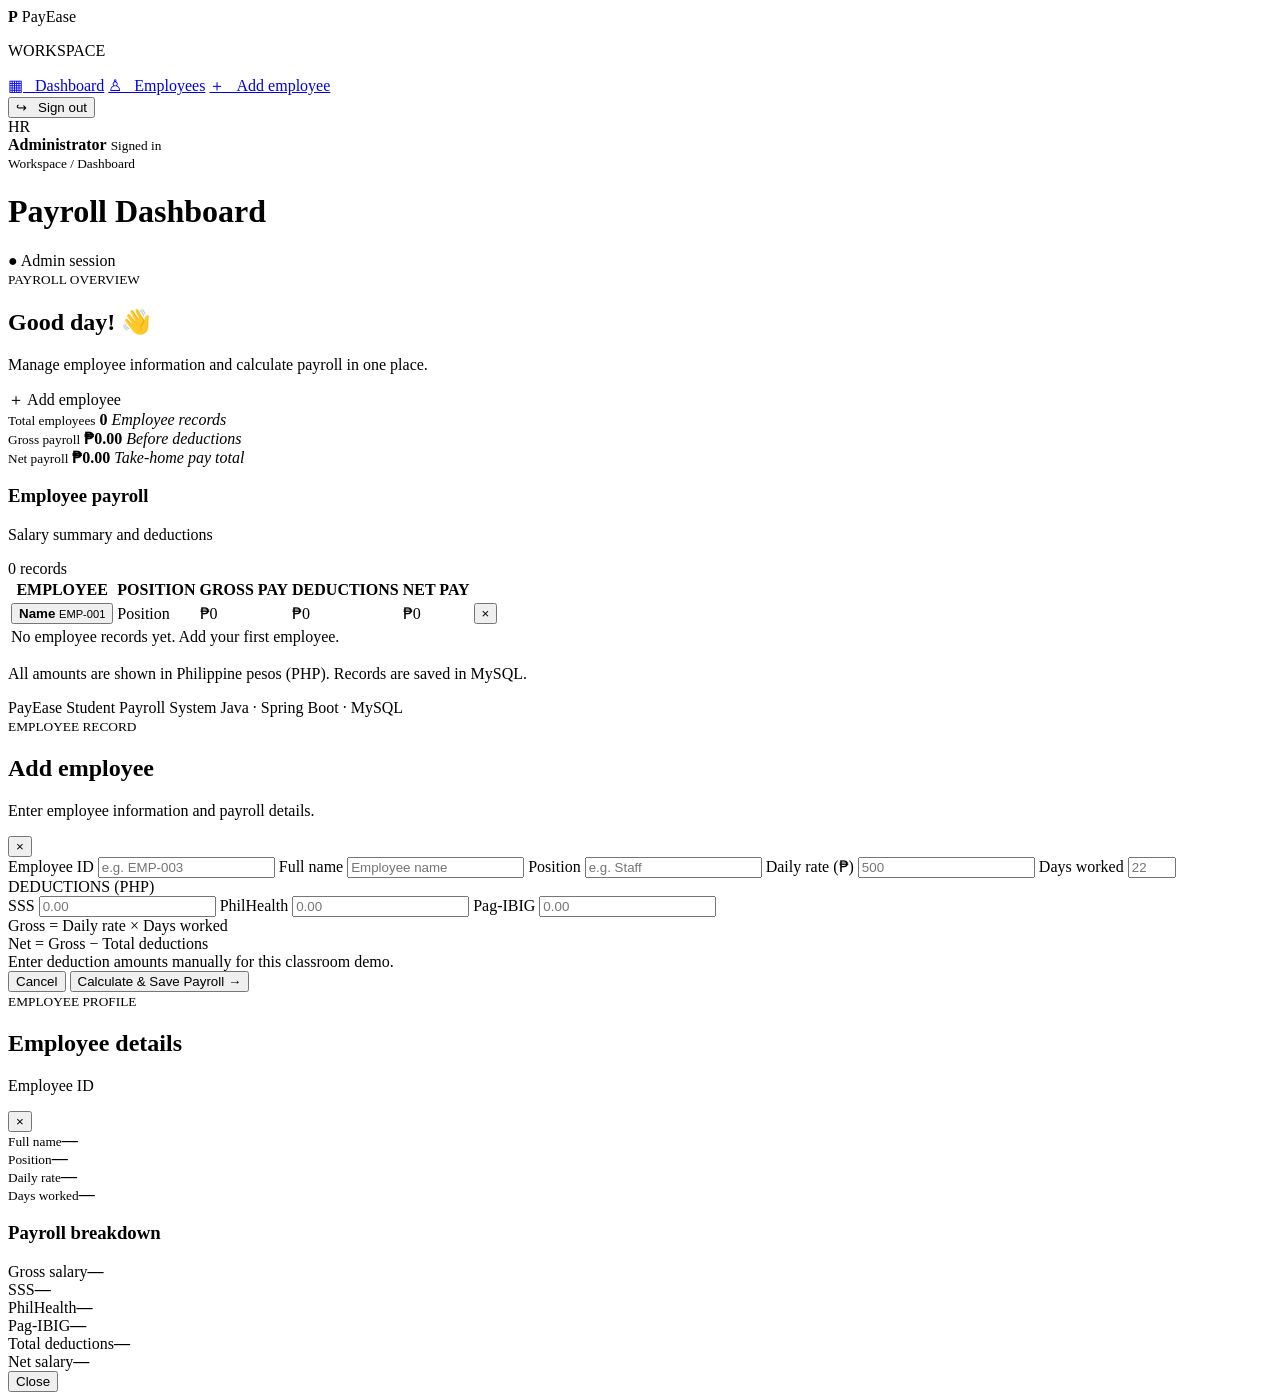
==== src/main/resources/templates/index.html @ 9a191d66 "pay-ease done system and for improvents" ====
<!DOCTYPE html>
<html lang="en" xmlns:th="http://www.thymeleaf.org">

<head>
    <meta charset="UTF-8">
    <meta name="viewport" content="width=device-width,initial-scale=1">
    <title>PayEase | Payroll Dashboard</title>
    <link rel="stylesheet" th:href="@{/style.css}">
</head>

<body>

    <aside class="sidebar">
        <div class="brand"><b>P</b> PayEase</div>
        <p class="label">WORKSPACE</p>

        <a class="active" href="/">▦ &nbsp; Dashboard</a>
        <a href="/employees">♙ &nbsp; Employees</a>
        <a href="/employees/new">＋ &nbsp; Add employee</a>

        <form class="logout-form" th:action="@{/logout}" method="post">
            <button class="logout-btn" type="submit">↪ &nbsp; Sign out</button>
        </form>

        <div class="admin">
            <span>HR</span>
            <div>
                <strong>Administrator</strong>
                <small>Signed in</small>
            </div>
        </div>
    </aside>

    <main>
        <header>
            <div>
                <small>Workspace / Dashboard</small>
                <h1>Payroll Dashboard</h1>
            </div>
            <span class="demo">● Admin session</span>
        </header>

        <section class="welcome">
            <div>
                <small>PAYROLL OVERVIEW</small>
                <h2>Good day! 👋</h2>
                <p>Manage employee information and calculate payroll in one place.</p>
            </div>

            <a class="btn" th:href="@{/employees/new}">
                ＋ Add employee
            </a>
        </section>

        <div class="alert error" th:if="${errorMessage}" th:text="${errorMessage}"></div>

        <div class="alert success" th:if="${successMessage}" th:text="${successMessage}"></div>

        <section class="stats">
            <article>
                <small>Total employees</small>
                <strong th:text="${employeeCount}">0</strong>
                <em>Employee records</em>
            </article>

            <article>
                <small>Gross payroll</small>
                <strong>₱<span th:text="${#numbers.formatDecimal(totalGross,1,'COMMA',2,'POINT')}">0.00</span></strong>
                <em>Before deductions</em>
            </article>

            <article>
                <small>Net payroll</small>
                <strong>₱<span
                        th:text="${#numbers.formatDecimal(totalPayroll,1,'COMMA',2,'POINT')}">0.00</span></strong>
                <em>Take-home pay total</em>
            </article>
        </section>

        <section class="columns">
            <article class="panel employee-panel" id="employees">

                <div class="heading">
                    <div>
                        <h3>Employee payroll</h3>
                        <p>Salary summary and deductions</p>
                    </div>
                    <span class="pill" th:text="${employeeCount}+' records'">0 records</span>
                </div>

                <div class="table-scroll">
                    <table>
                        <thead>
                            <tr>
                                <th>EMPLOYEE</th>
                                <th>POSITION</th>
                                <th>GROSS PAY</th>
                                <th>DEDUCTIONS</th>
                                <th>NET PAY</th>
                                <th></th>
                            </tr>
                        </thead>

                        <tbody>
                            <tr th:each="e:${employees}">
                                <td>
                                    <button type="button" class="employee-name" data-open-modal="employeeDetailsModal"
                                        th:attr="
                                    data-id=${e.employeeId},
                                    data-name=${e.fullName},
                                    data-position=${e.position},
                                    data-rate=${e.dailyRate},
                                    data-days=${e.daysWorked},
                                    data-sss=${e.sss},
                                    data-philhealth=${e.philHealth},
                                    data-pagibig=${e.pagIbig},
                                    data-gross=${e.grossSalary},
                                    data-deductions=${e.totalDeductions},
                                    data-net=${e.netSalary}">

                                        <strong th:text="${e.fullName}">Name</strong>
                                        <small class="id" th:text="${e.employeeId}">EMP-001</small>
                                    </button>
                                </td>

                                <td th:text="${e.position}">Position</td>

                                <td th:text="'₱'+${#numbers.formatDecimal(e.grossSalary,1,'COMMA',2,'POINT')}">₱0</td>

                                <td th:text="'₱'+${#numbers.formatDecimal(e.totalDeductions,1,'COMMA',2,'POINT')}">₱0
                                </td>

                                <td class="net"
                                    th:text="'₱'+${#numbers.formatDecimal(e.netSalary,1,'COMMA',2,'POINT')}">₱0</td>

                                <td>
                                    <form th:action="@{/employees/delete/{id}(id=${e.employeeId})}" method="post"
                                        onsubmit="return confirm('Delete this employee?')">

                                        <button class="delete" type="submit" aria-label="Delete employee">×</button>
                                    </form>
                                </td>
                            </tr>

                            <tr th:if="${#lists.isEmpty(employees)}">
                                <td colspan="6">
                                    No employee records yet. Add your first employee.
                                </td>
                            </tr>
                        </tbody>
                    </table>
                </div>

                <p class="note">
                    All amounts are shown in Philippine pesos (PHP).
                    Records are saved in MySQL.
                </p>
            </article>
        </section>

        <footer>
            PayEase Student Payroll System
            <span>Java · Spring Boot · MySQL</span>
        </footer>
    </main>

    <!-- ADD EMPLOYEE MODAL -->
    <div class="modal-overlay" id="addEmployeeModal" aria-hidden="true">

        <div class="modal-box" role="dialog" aria-modal="true">

            <div class="modal-heading">
                <div>
                    <small>EMPLOYEE RECORD</small>
                    <h2>Add employee</h2>
                    <p>Enter employee information and payroll details.</p>
                </div>

                <button type="button" class="modal-close" data-close-modal>×</button>
            </div>

            <form class="entry" th:action="@{/employees}" th:object="${newEmployee}" method="post">

                <div class="form-grid">
                    <label>
                        Employee ID
                        <input th:field="*{employeeId}" placeholder="e.g. EMP-003" required maxlength="20">
                    </label>

                    <label>
                        Full name
                        <input th:field="*{fullName}" placeholder="Employee name" required maxlength="80">
                    </label>

                    <label class="full">
                        Position
                        <input th:field="*{position}" placeholder="e.g. Staff" required maxlength="60">
                    </label>

                    <label>
                        Daily rate (₱)
                        <input th:field="*{dailyRate}" type="number" min="0" step=".01" placeholder="500" required>
                    </label>

                    <label>
                        Days worked
                        <input th:field="*{daysWorked}" type="number" min="0" max="31" placeholder="22" required>
                    </label>
                </div>

                <div class="rule">DEDUCTIONS (PHP)</div>

                <div class="three">
                    <label>
                        SSS
                        <input th:field="*{sss}" type="number" min="0" step=".01" placeholder="0.00">
                    </label>

                    <label>
                        PhilHealth
                        <input th:field="*{philHealth}" type="number" min="0" step=".01" placeholder="0.00">
                    </label>

                    <label>
                        Pag-IBIG
                        <input th:field="*{pagIbig}" type="number" min="0" step=".01" placeholder="0.00">
                    </label>
                </div>

                <div class="hint">
                    Gross = Daily rate × Days worked<br>
                    Net = Gross − Total deductions<br>
                    Enter deduction amounts manually for this classroom demo.
                </div>

                <div class="modal-buttons">
                    <button class="btn cancel-btn" type="button" data-close-modal>Cancel</button>

                    <button class="btn submit" type="submit">
                        Calculate &amp; Save Payroll →
                    </button>
                </div>
            </form>
        </div>
    </div>

    <!-- EMPLOYEE DETAILS MODAL -->
    <div class="modal-overlay" id="employeeDetailsModal" aria-hidden="true">

        <div class="modal-box details-box" role="dialog" aria-modal="true">

            <div class="modal-heading">
                <div>
                    <small>EMPLOYEE PROFILE</small>
                    <h2>Employee details</h2>
                    <p id="detailId">Employee ID</p>
                </div>

                <button type="button" class="modal-close" data-close-modal>×</button>
            </div>

            <div class="details-grid">
                <div><small>Full name</small><strong id="detailName">—</strong></div>
                <div><small>Position</small><strong id="detailPosition">—</strong></div>
                <div><small>Daily rate</small><strong id="detailRate">—</strong></div>
                <div><small>Days worked</small><strong id="detailDays">—</strong></div>
            </div>

            <h3 class="breakdown-title">Payroll breakdown</h3>

            <div class="breakdown">
                <div><span>Gross salary</span><strong id="detailGross">—</strong></div>
                <div><span>SSS</span><strong id="detailSSS">—</strong></div>
                <div><span>PhilHealth</span><strong id="detailPhilHealth">—</strong></div>
                <div><span>Pag-IBIG</span><strong id="detailPagibig">—</strong></div>
                <div><span>Total deductions</span><strong id="detailDeductions">—</strong></div>
                <div class="net-total"><span>Net salary</span><strong id="detailNet">—</strong></div>
            </div>

            <div class="modal-buttons">
                <button class="btn cancel-btn" type="button" data-close-modal>Close</button>
            </div>
        </div>
    </div>

    <script>
        document.addEventListener("DOMContentLoaded", function () {

            let lastTrigger = null;

            function openModal(id, trigger) {
                const modal = document.getElementById(id);
                if (!modal) return;

                lastTrigger = trigger;
                modal.classList.add("active");
                modal.setAttribute("aria-hidden", "false");
                document.body.classList.add("modal-open");

                const focusTarget = modal.querySelector("input, button");
                if (focusTarget) focusTarget.focus();
            }

            function closeModal(modal) {
                if (!modal) return;

                modal.classList.remove("active");
                modal.setAttribute("aria-hidden", "true");

                if (!document.querySelector(".modal-overlay.active")) {
                    document.body.classList.remove("modal-open");
                }

                if (lastTrigger) lastTrigger.focus();
            }

            function peso(value) {
                return "₱" + Number(value || 0).toLocaleString("en-PH", {
                    minimumFractionDigits: 2,
                    maximumFractionDigits: 2
                });
            }

            document.addEventListener("click", function (event) {

                const trigger = event.target.closest("[data-open-modal]");

                if (trigger) {
                    const id = trigger.dataset.openModal;

                    if (id === "employeeDetailsModal") {
                        const d = trigger.dataset;

                        document.getElementById("detailId").textContent = d.id || "";
                        document.getElementById("detailName").textContent = d.name || "—";
                        document.getElementById("detailPosition").textContent = d.position || "—";
                        document.getElementById("detailRate").textContent = peso(d.rate);
                        document.getElementById("detailDays").textContent = d.days || "0";

                        document.getElementById("detailGross").textContent = peso(d.gross);
                        document.getElementById("detailSSS").textContent = peso(d.sss);
                        document.getElementById("detailPhilHealth").textContent = peso(d.philhealth);
                        document.getElementById("detailPagibig").textContent = peso(d.pagibig);
                        document.getElementById("detailDeductions").textContent = peso(d.deductions);
                        document.getElementById("detailNet").textContent = peso(d.net);
                    }

                    openModal(id, trigger);
                }

                const closeButton = event.target.closest("[data-close-modal]");

                if (closeButton) {
                    closeModal(closeButton.closest(".modal-overlay"));
                }

                if (event.target.classList.contains("modal-overlay")) {
                    closeModal(event.target);
                }
            });

            document.addEventListener("keydown", function (event) {
                if (event.key === "Escape") {
                    document.querySelectorAll(".modal-overlay.active")
                        .forEach(closeModal);
                }
            });

        });
    </script>

</body>

</html>
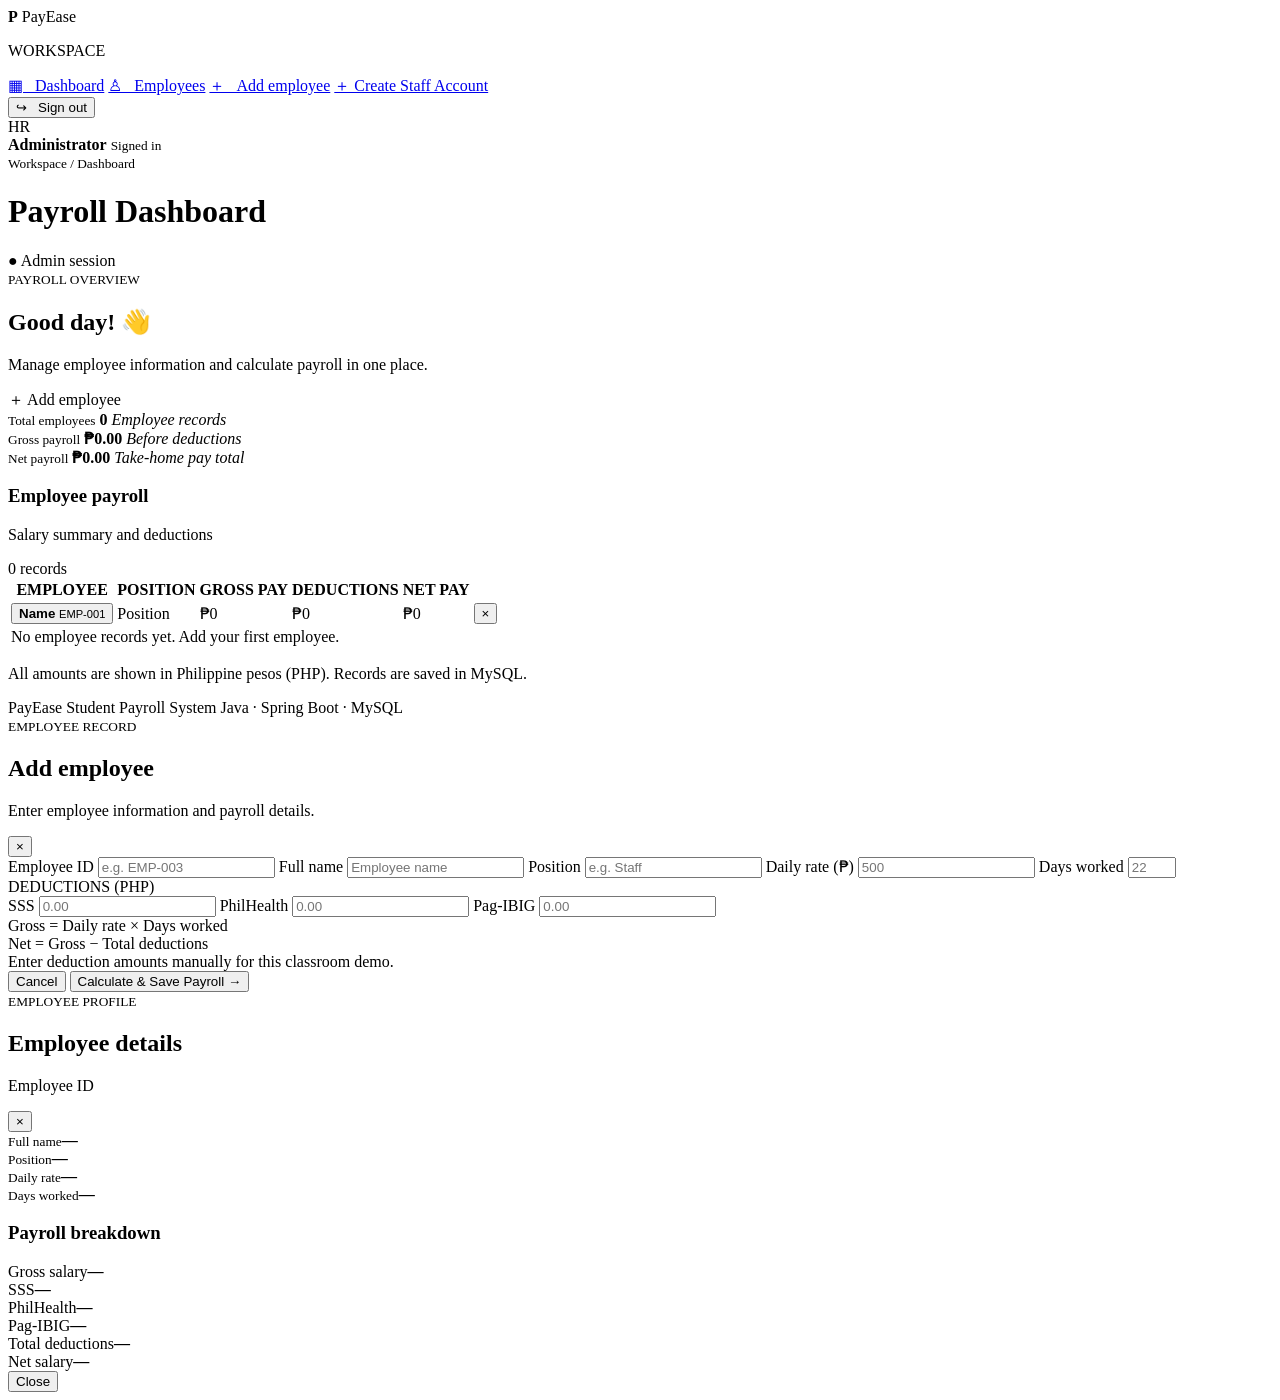
==== commit 5f3aed6f: "added feature added employee and admin visibility" ====
--- a/src/main/resources/templates/index.html
+++ b/src/main/resources/templates/index.html
@@ -17,7 +17,8 @@
         <a class="active" href="/">▦ &nbsp; Dashboard</a>
         <a href="/employees">♙ &nbsp; Employees</a>
         <a href="/employees/new">＋ &nbsp; Add employee</a>
-
+        <a href="/admin/staff/new">＋ Create Staff Account</a>
+        
         <form class="logout-form" th:action="@{/logout}" method="post">
             <button class="logout-btn" type="submit">↪ &nbsp; Sign out</button>
         </form>
